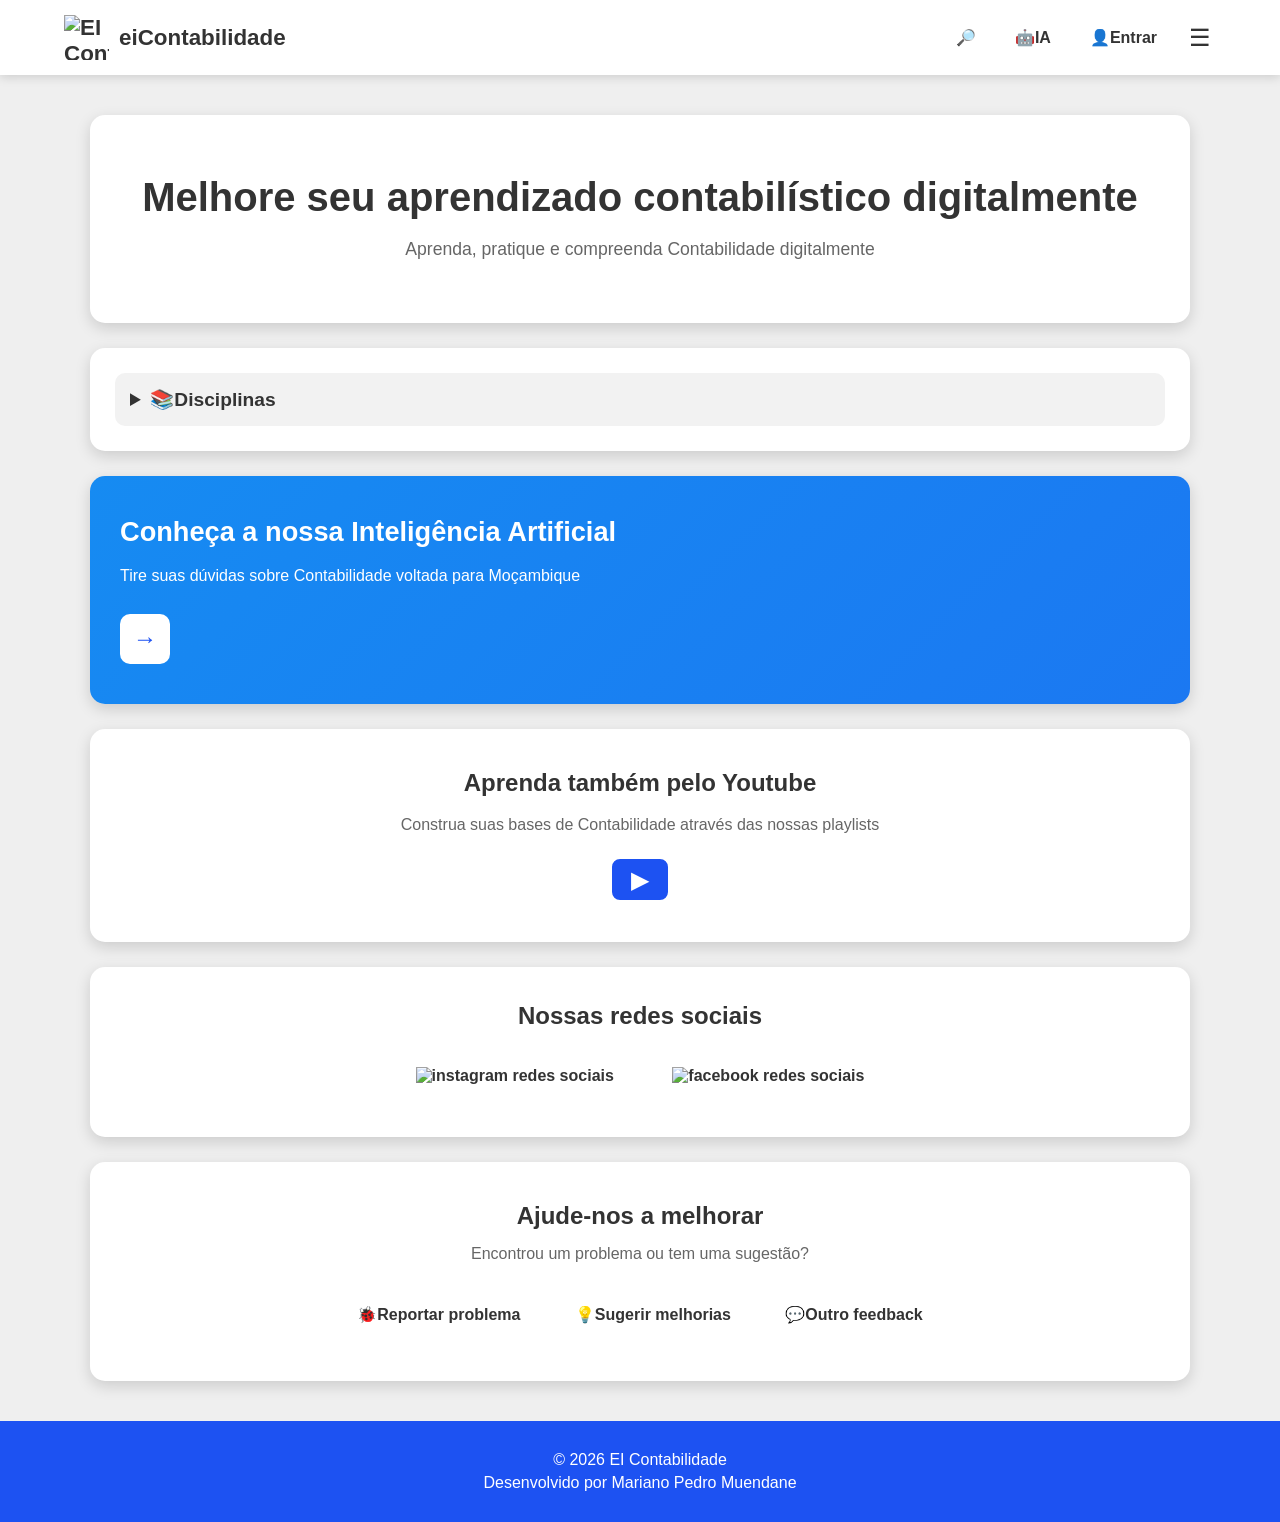
==== eiContabilidade.html @ 80764a97 "Add files via upload" ====
<!DOCTYPE html>
<html lang="pt-br">
<head>
    <meta charset="UTF-8">
    <meta name="viewport" content="width=device-width, initial-scale=1.0">
    <title> Site EIContabilidade</title>

    <link rel="stylesheet" href="eistyles.css">

</head>

<body>

    <header>

        <div class="logo">
            <img src="imagens/logo.png" alt="EI Contabilidade">
            <span>eiContabilidade</span>
        </div>
        
        <nav>
            <a href="#">🔎</a>
            <a href="#">🤖IA</a>
            <a href="#">👤Entrar</a>

            <button>☰</button>
        </nav>

    </header>

<main>

    <!-- Apresentacao -->
    <section class="hero">

        <h1>
            Melhore seu aprendizado contabilístico digitalmente
        </h1>

        <p>
            Aprenda, pratique e compreenda Contabilidade digitalmente
        </p>

    </section>

    <!-- Disciplina -->
    <section class="disciplinas">
        
        <details>
            <summary>
               📚Disciplinas
            </summary>

            <div class="lista-disciplinas">
                <a href="#">
                    Contabilidade Básica
                </a>

                <a href="#">
                    Contabilidade Financeira 1
                </a>

                <a href="#">
                    Contabilidade Financeira 2
                </a>

                <a href="#">
                    Contabilidade Financeira 3
                </a>

                <a href="#">
                    Contabilidade Financeira 4
                </a>

            </div>
        </details>
    </section>

    <!-- I.A -->

    <section class="ia">

        <h2>
            Conheça a nossa Inteligência Artificial
        </h2>

        <p>
            Tire suas dúvidas sobre Contabilidade 
            voltada para Moçambique
        </p>

        <a href="#" class="botao">
                →
            </a>

    </section>

    <section class="youtube">

        <h2>
            Aprenda também pelo Youtube
        </h2>

        <p>
            Construa suas bases de Contabilidade
            através das nossas playlists
        </p>

        <a href="https://youtube.com/@marianomuendane3556?si=EqyE3jrWz97xzOHK" target="_blank">
            ▶
        </a>
    </section>

    <section class="redes">
        
        <h2>
            Nossas redes sociais
        </h2>

        <a href="https://www.instagram.com/eicontabilidade.co.mz?stkn=MTloOXQ5eGx3YmEzNg==" target="_blank">

            <img src="imagens/instagram.png" alt="instagram redes sociais">
        </a>

        <a href="https://www.facebook.com/people/EiContabilidade/100088155884831/?rdid=tNPbXjVTivehiS7b&share_url=https%3A%2F%2Fwww.facebook.com%2Fshare%2F19c3fmpHsP%2F" target="_blank">

            <img src="imagens/facebook.png" alt="facebook redes sociais">
        </a>

    </section>

    <section class="feedback">
        <h2>
            Ajude-nos a melhorar
        </h2>

        <p>
            Encontrou um problema ou tem uma sugestão?
        </p>

        <a href="#">
            🐞Reportar problema
        </a>
        
        <a href="#">
            💡Sugerir melhorias
        </a>

        <a href="#">
            💬Outro feedback
        </a>
    </section>
</main>

    <footer>

        <p> © 2026 EI Contabilidade </p>
        <p> Desenvolvido por Mariano Pedro Muendane </p>

    </footer>

</body>
---- eistyles.css ----
@charset "UTF-8";

/*
 Cores e Configurações gerais
*/

:root {
    --azul-escuro:#1D52F2;
    --azul:#1B63F2;
    --azul-medio:#1B78F2;
    --azul-claro:#168BF2;
    --cinza-claro:#F2F2F2;

    --branco:#FFFFFF;
    --texto:#333333;
    --texto-claro:#666666;
    --cinzeto-claro: #EEE;
    --cinzeto-medio: #E5E5E5;

    --sombra:rgba(0, 0, 0, 0.15);
}

/* RESET */

*{
    margin: 0;
    padding: 0;
    box-sizing: border-box;
}

/* BODY */

body{
    
    font-family: Arial, Helvetica, sans-serif;

    color: var(--texto);
    background-color: #EEEE;

    min-height: 100vh;
}

/* HEADER */

header{

    width: 100%;
    background-color: var(--branco);
    padding: 15px 5%;
    display: flex;
    align-items: center;
    justify-content: space-between;
    box-shadow:0 2px 10px var(--sombra);
}

/* LOGOTIPO */

.logo {
    
    display: flex;
    align-items: center;
    gap: 10px;
    color: var(--texto);
    text-decoration: none;
    font-size: 1.4rem;
    font-weight: bold;

}

.logo img {
    
    width: 45px;
    height: 45px;
    object-fit: contain;

}

/*  6. NAVEGAÇÃO */

nav {

    display: flex;
    align-items: center;
    gap: 15px;

}

nav a {

    color: var(--texto);
    text-decoration: none;
    font-weight: bold;
    padding: 8px 12px;
    border-radius: 8px;
    transition: 0.3s;

}

nav a:hover {

    background-color: var(--cinza-claro);
    color: var(--azul-claro);

}

/* BOTÃO DO MENU */

nav button {

    border: none;
    background-color: transparent;
    color: var(--texto);
    font-size: 1.5rem;
    cursor: pointer;
    padding: 5px;

}

/* MAIN */

main {

    width: 90%;
    max-width: 1100px;
    margin: 40px auto;

}

/* HERO */

.hero {

    background-color: var(--branco);
    padding: 60px 30px;
    text-align: center;
    border-radius: 15px;
    box-shadow: 0 5px 15px var(--sombra);
    margin-bottom: 25px;

}

.hero h1 {

    color: var(--texto);
    font-size: 2.5rem;
    margin-bottom: 15px;

}

.hero p {

    color: var(--texto-claro);
    font-size: 1.1rem;
    line-height: 1.6;

}

/* SEÇÃO DE DISCIPLINAS */

.disciplinas {

    background-color: var(--branco);
    border-radius: 15px;
    padding: 25px;
    box-shadow: 0 5px 15px var(--sombra);
    margin-bottom: 25px;

}

/* SUMMARY */

summary {

    cursor: pointer;
    color: var(--texto);
    font-size: 1.2rem;
    font-weight: bold;
    padding: 15px;
    border-radius: 10px;
    background-color: var(--cinza-claro);

}

summary:hover {

    background-color: #e6e6e6;
}

/* Remove a seta padrão do navegador */

summary::-webkit-details-marker {

    display: none;
}

/* LISTA DE DISCIPLINAS */

.lista-disciplinas {

    display: flex;
    flex-direction: column;
    gap: 10px;
    margin-top: 15px;

}

.lista-disciplinas a {

    text-decoration: none;
    color: var(--texto);
    background-color: var(--cinza-claro);
    padding: 15px;
    border-radius: 8px;
    border-left: 5px solid var(--azul-claro);
    transition: 0.3s;

}

.lista-disciplinas a:hover {

    background-color: var(--azul-claro);
    color: var(--branco);
    transform: translateX(5px);

}

/* CAIXA DA INTELIGÊNCIA ARTIFICIAL */

.ia {

    background: linear-gradient(
        135deg,
        var(--azul-claro),
        var(--azul-medio)
    );
    color: var(--branco);
    padding: 40px 30px;
    border-radius: 15px;
    margin-bottom: 25px;
    box-shadow: 0 5px 15px var(--sombra);
}

.ia h2 {

    margin-bottom: 15px;
    font-size: 1.7rem;
}

.ia p {

    line-height: 1.6;
    max-width: 700px;
    margin-bottom: 25px;
}

/* BOTÃO DA IA */

.botao {

    display: inline-flex;
    align-items: center;
    justify-content: center;
    width: 50px;
    height: 50px;
    background-color: var(--branco);
    color: var(--azul-escuro);
    text-decoration: none;
    border-radius: 10px;
    font-size: 1.5rem;
    font-weight: bold;
    transition: 0.3s;
}

.botao:hover {

    background-color: var(--cinza-claro);
    transform: translateX(5px);
}

/* YOUTUBE */

.youtube {

    background-color: var(--branco);
    text-align: center;
    padding: 40px 30px;
    border-radius: 15px;
    box-shadow: 0 5px 15px var(--sombra);
    margin-bottom: 25px;
}

.youtube h2 {

    color: var(--texto);
    margin-bottom: 15px;
}

.youtube p {

    color: var(--texto-claro);
    margin-bottom: 20px;
    line-height: 1.6;
}

.youtube a {

    display: inline-flex;
    align-items: center;
    justify-content: center;
    width: 60px;
    height: 45px;
    border: 2px solid var(--branco);
    background-color: var(--azul-escuro);
    color: var(--branco);
    border-radius: 10px;
    text-decoration: none;
    font-size: 1.5rem;
    transition: 0.3s;
}

.youtube a:hover {

    background-color: var(--azul-claro);
    transform: scale(1.05);
}

/* REDES SOCIAIS */

.redes {

    background-color: var(--branco);
    text-align: center;
    padding: 35px 20px;
    border-radius: 15px;
    box-shadow: 0 5px 15px var(--sombra);
    margin-bottom: 25px;
}

.redes h2 {

    color: var(--texto);
    margin-bottom: 20px;
}

.redes a {

    display: inline-block;
    text-decoration: none;
    color: var(--texto);
    border: 2px solid var(--branco);
    padding: 10px 20px;
    margin: 5px;
    border-radius: 8px;
    font-weight: bold;
    transition: 0.3s;
}

.redes a:hover {

    background-color: var(--azul-claro);
    transform: translateY(-3px);
}

/* FEEDBACK */

.feedback {

    background-color: var(--branco);
    text-align: center;
    padding: 40px 25px;
    border-radius: 15px;
    box-shadow: 0 5px 15px var(--sombra);
    margin-bottom: 25px;
}

.feedback h2 {

    color: var(--texto);
    margin-bottom: 15px;
}

.feedback p {

    color: var(--texto-claro);
    margin-bottom: 25px;
}

/* BOTÕES DE FEEDBACK */

.feedback a {

    display: inline-block;
    text-decoration: none;
    color: var(--texto);
    border: 2px solid var(--branco);
    padding: 10px 18px;
    margin: 5px;
    border-radius: 8px;
    font-weight: bold;
    transition: 0.3s;
}

.feedback a:hover {

    background-color: var(--azul-escuro);
    color: var(--branco);
}

/* FOOTER */

footer {

    background-color: var(--azul-escuro);
    color: var(--branco);
    text-align: center;
    padding: 25px;
}

footer p {

    text-align: center;
    margin: 5px 0;
}

/* =====================================================
   RESPONSIVIDADE
===================================================== */

img {
    max-width: 100%;
    height: auto;
}


@media (max-width: 700px) {

    /* HEADER */

    header {
        padding: 12px 15px;
    }


    /* LOGO */

    .logo {
        gap: 6px;
        font-size: 1rem;
    }

    .logo img {
        width: 35px;
        height: 35px;
    }


    /* NAVEGAÇÃO */

    nav {
        gap: 3px;
    }

    nav a {
        padding: 5px;
        font-size: 0.85rem;
    }


    /* MAIN */

    main {
        width: 94%;
        margin: 20px auto;
    }


    /* HERO */

    .hero {
        padding: 35px 18px;
    }

    .hero h1 {
        font-size: 1.8rem;
    }

    .hero p {
        font-size: 1rem;
    }


    /* CAIXAS */

    .ia,
    .youtube,
    .redes,
    .feedback,
    .disciplinas {
        padding: 25px 18px;
    }


    /* TÍTULOS */

    .ia h2,
    .youtube h2,
    .redes h2,
    .feedback h2 {
        font-size: 1.4rem;
    }


    /* DEPOIMENTOS */

    .depoimento {
        width: 100%;
        max-width: 100%;
    }


    /* FEEDBACK */

    .feedback a,
    .redes a {
        display: block;
        width: 100%;
        max-width: 280px;
        margin: 10px auto;
    }


    /* FOOTER */

    footer {
        padding: 20px 15px;
    }

}
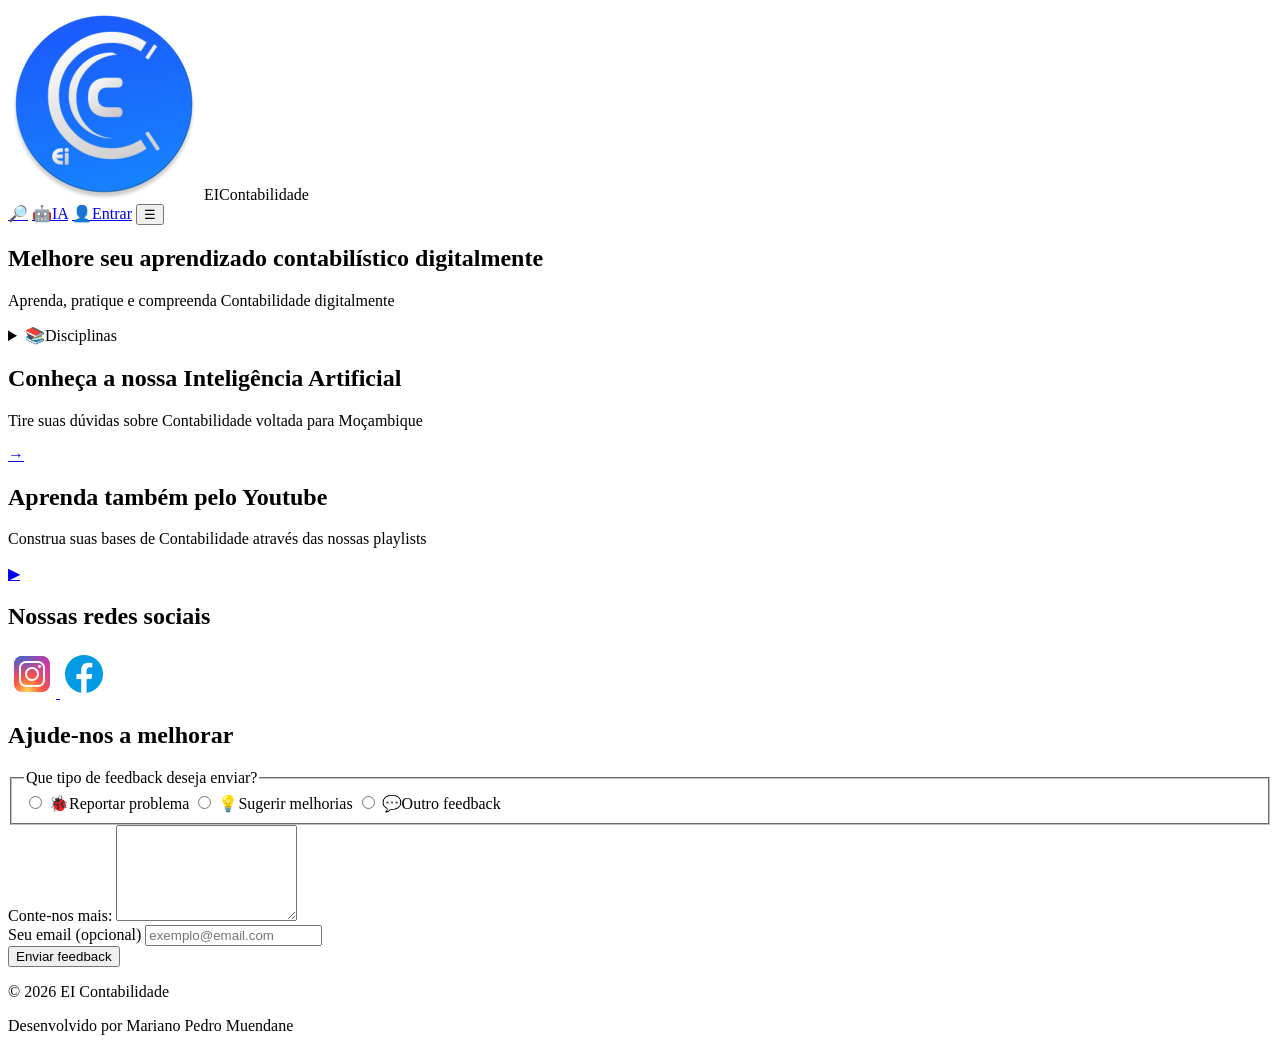
==== commit b0a2312f: "Versão 1.2 Actualização do Design, estrutura, icone e caixa dos ajude-nos a melhorar" ====
--- a/eiContabilidade.html
+++ b/eiContabilidade.html
@@ -3,9 +3,16 @@
 <head>
     <meta charset="UTF-8">
     <meta name="viewport" content="width=device-width, initial-scale=1.0">
-    <title> Site EIContabilidade</title>
-
-    <link rel="stylesheet" href="eistyles.css">
+    <title> EIContabilidade </title>
+
+    <link rel="shortcut icon" href="./imagens/eicontabilidade ico.ico" type="image/x-icon">
+
+    <link rel="stylesheet" href="style_principal.css">
+
+    <link rel="preconnect" href="https://fonts.googleapis.com">
+    <link rel="preconnect" href="https://fonts.gstatic.com" crossorigin>
+
+    <link href="https://fonts.googleapis.com/css2?family=Inter:wght@400;500;600;700&family=Poppins:wght@500;600;700&display=swap" rel="stylesheet">
 
 </head>
 
@@ -14,8 +21,8 @@
     <header>
 
         <div class="logo">
-            <img src="imagens/logo.png" alt="EI Contabilidade">
-            <span>eiContabilidade</span>
+            <img src="imagens/logo.png" alt="logo de eiContabilidade">
+            <span>EIContabilidade</span>
         </div>
         
         <nav>
@@ -130,26 +137,80 @@
     </section>
 
     <section class="feedback">
-        <h2>
-            Ajude-nos a melhorar
-        </h2>
-
-        <p>
-            Encontrou um problema ou tem uma sugestão?
-        </p>
-
-        <a href="#">
-            🐞Reportar problema
-        </a>
-        
-        <a href="#">
-            💡Sugerir melhorias
-        </a>
-
-        <a href="#">
-            💬Outro feedback
-        </a>
-    </section>
+        <h2> Ajude-nos a melhorar </h2>
+
+        <form action="#" method="post">
+                    
+            <!-- Tipo de feedback -->
+            <fieldset>
+                
+                <legend>Que tipo de feedback deseja enviar?</legend>
+
+                <label>
+                    <input type="radio"
+                           name="tipo-feedback"
+                           value="problema"
+                           required >
+                🐞Reportar problema
+               </label>
+
+               <label>
+                    <input type="radio"
+                           name="tipo-feedback"
+                           value="💡Sugerir">
+                💡Sugerir melhorias
+               </label>
+                 
+               <label>
+                    <input type="radio"
+                           name="tipo-feedback"
+                           value="💬Outro">
+                           
+                💬Outro feedback
+               </label>
+                
+            </fieldset>
+        
+            <!-- Descrição -->
+            <div class="campo">
+                <label for="mensagem">
+                    Conte-nos mais:
+                </label>
+
+                <textarea 
+                    id="mensagemid"
+                    name="mensagem"
+                    rows="6"
+                    placeholder="Escreva aqui o seu feedback"
+                    required>
+                </textarea>
+
+            </div>
+
+            <!-- Email -->
+        <div class="campo">
+
+            <label for="email">
+                Seu email <span>(opcional)</span>
+            </label>
+
+            <input 
+                type="email"
+                id="email"
+                name="email"
+                placeholder="exemplo@email.com"
+            >
+
+        </div>
+            
+        <!-- Enviar -->
+            <button type="submit">
+                Enviar feedback
+            </button>
+
+        </form>
+        
+       </section>
 </main>
 
     <footer>
